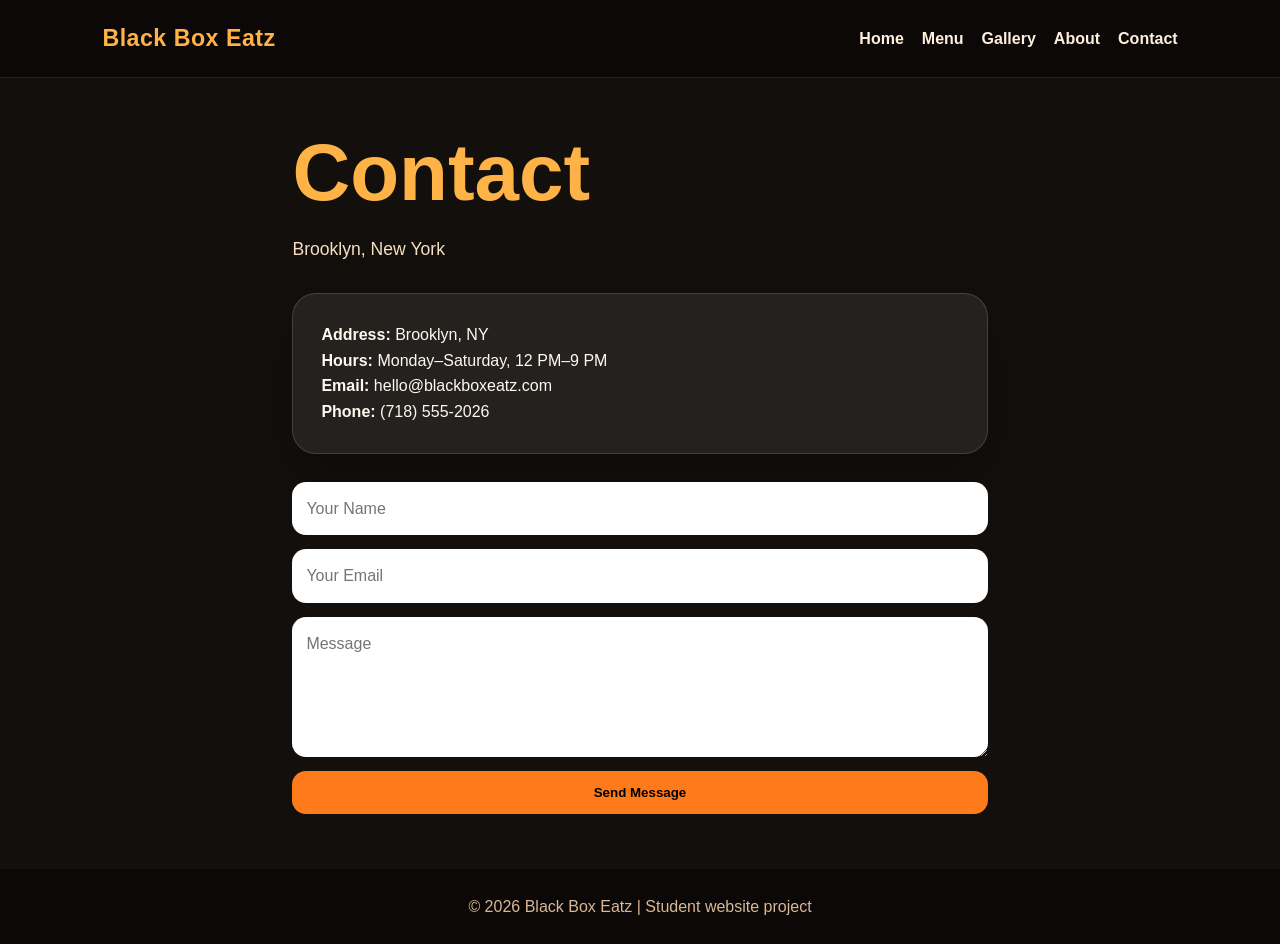
==== contact.html @ a5071e6a "Add files via upload" ====
<!DOCTYPE html>
<html lang="en">
<head>
  <meta charset="UTF-8" />
  <meta name="viewport" content="width=device-width, initial-scale=1.0" />
  <title>Contact | Black Box Eatz</title>
  <link rel="stylesheet" href="style.css" />
</head>
<body>
<header><nav class="navbar"><a class="logo" href="index.html">Black Box Eatz</a><div class="nav-links"><a href="index.html">Home</a><a href="menu.html">Menu</a><a href="gallery.html">Gallery</a><a href="about.html">About</a><a href="contact.html">Contact</a></div></nav></header>
<main class="page narrow">
  <h1>Contact</h1>
  <p class="page-subtitle">Brooklyn, New York</p>
  <section class="contact-card">
    <p><strong>Address:</strong> Brooklyn, NY</p>
    <p><strong>Hours:</strong> Monday–Saturday, 12 PM–9 PM</p>
    <p><strong>Email:</strong> hello@blackboxeatz.com</p>
    <p><strong>Phone:</strong> (718) 555-2026</p>
  </section>
  <form class="contact-form">
    <input type="text" placeholder="Your Name" />
    <input type="email" placeholder="Your Email" />
    <textarea placeholder="Message"></textarea>
    <button type="button">Send Message</button>
  </form>
</main>
<footer><p>© 2026 Black Box Eatz | Student website project</p></footer>
</body>
</html>
---- style.css ----
* { box-sizing: border-box; margin: 0; padding: 0; }
body { font-family: Arial, sans-serif; background: #130f0d; color: #fff8ef; line-height: 1.6; }
a { color: inherit; text-decoration: none; }
.navbar { min-height: 78px; padding: 20px 8%; display: flex; justify-content: space-between; align-items: center; background: #0b0807; border-bottom: 1px solid rgba(255,255,255,.1); position: sticky; top: 0; z-index: 10; }
.logo { font-size: 1.45rem; font-weight: 900; color: #ffb347; letter-spacing: .5px; }
.nav-links { display: flex; gap: 18px; flex-wrap: wrap; }
.nav-links a { color: #fff0dc; font-weight: 700; }
.nav-links a:hover { color: #ff7a1a; }
.hero { min-height: 78vh; padding: 70px 8%; display: grid; grid-template-columns: 1.3fr .7fr; gap: 40px; align-items: center; background: radial-gradient(circle at top right, #80340f, transparent 35%), linear-gradient(135deg, #170f0b, #2a130b); }
.tagline { color: #ffb347; text-transform: uppercase; letter-spacing: 2px; font-weight: 800; margin-bottom: 10px; }
h1 { font-size: clamp(2.4rem, 7vw, 5rem); line-height: 1; margin-bottom: 22px; }
.hero-text p { max-width: 650px; font-size: 1.15rem; color: #f8dec2; }
.buttons { margin-top: 28px; display: flex; gap: 14px; flex-wrap: wrap; }
.btn { padding: 13px 22px; border-radius: 999px; font-weight: 800; }
.primary { background: #ff7a1a; color: #120905; }
.secondary { border: 2px solid #ffb347; color: #ffb347; }
.hero-card, .highlight-box, .contact-card { background: rgba(255,255,255,.08); border: 1px solid rgba(255,255,255,.14); border-radius: 24px; padding: 28px; box-shadow: 0 25px 60px rgba(0,0,0,.25); }
.hero-card h2 { color: #ffb347; margin-bottom: 16px; }
.hero-card p { padding: 12px 0; border-bottom: 1px solid rgba(255,255,255,.12); }
.section { padding: 60px 8%; text-align: center; }
.section h2 { color: #ffb347; font-size: 2rem; margin-bottom: 12px; }
.section p { max-width: 800px; margin: auto; color: #f8dec2; }
.cards, .menu-grid, .gallery-grid { padding: 30px 8% 70px; display: grid; grid-template-columns: repeat(3, 1fr); gap: 22px; }
.cards article, .menu-item, .photo { background: #21140f; border: 1px solid rgba(255,255,255,.1); border-radius: 22px; padding: 25px; }
.cards h3, .menu-item h3 { color: #ffb347; margin-bottom: 10px; }
.page { padding: 55px 8%; min-height: 78vh; }
.page h1 { color: #ffb347; }
.page-subtitle { color: #f8dec2; margin-bottom: 30px; font-size: 1.1rem; }
.narrow { max-width: 900px; margin: auto; }
.menu-item span { display: inline-block; margin-top: 14px; color: #ff7a1a; font-weight: 900; font-size: 1.2rem; }
.photo { min-height: 180px; display: flex; align-items: end; font-size: 1.3rem; font-weight: 900; color: #130f0d; background: linear-gradient(135deg, #ffb347, #ff7a1a); }
.contact-form { margin-top: 28px; display: grid; gap: 14px; }
input, textarea { width: 100%; padding: 14px; border-radius: 14px; border: none; font: inherit; }
textarea { min-height: 140px; }
button { padding: 14px; border: none; border-radius: 14px; background: #ff7a1a; font-weight: 900; cursor: pointer; }
footer { text-align: center; padding: 25px; background: #0b0807; color: #d9b894; }
@media (max-width: 800px) {
  .navbar { align-items: flex-start; flex-direction: column; gap: 12px; }
  .hero { grid-template-columns: 1fr; }
  .cards, .menu-grid, .gallery-grid { grid-template-columns: 1fr; }
}
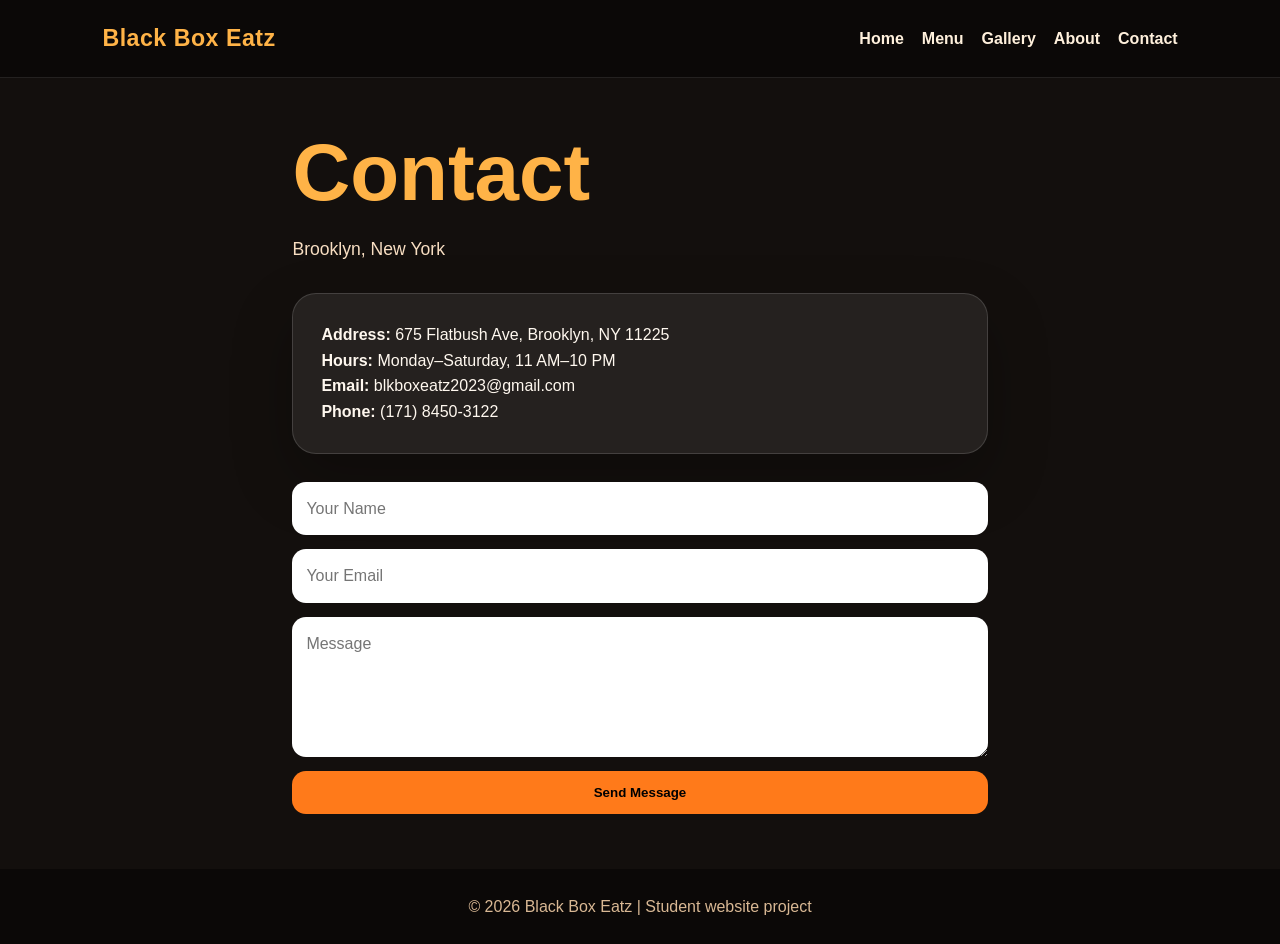
==== commit 84e95dd2: "Update contact.html" ====
--- a/contact.html
+++ b/contact.html
@@ -12,10 +12,10 @@
   <h1>Contact</h1>
   <p class="page-subtitle">Brooklyn, New York</p>
   <section class="contact-card">
-    <p><strong>Address:</strong> Brooklyn, NY</p>
-    <p><strong>Hours:</strong> Monday–Saturday, 12 PM–9 PM</p>
-    <p><strong>Email:</strong> hello@blackboxeatz.com</p>
-    <p><strong>Phone:</strong> (718) 555-2026</p>
+    <p><strong>Address:</strong> 675 Flatbush Ave, Brooklyn, NY 11225</p>
+    <p><strong>Hours:</strong> Monday–Saturday, 11 AM–10 PM</p>
+    <p><strong>Email:</strong> blkboxeatz2023@gmail.com</p>
+    <p><strong>Phone:</strong> (171) 8450-3122</p>
   </section>
   <form class="contact-form">
     <input type="text" placeholder="Your Name" />
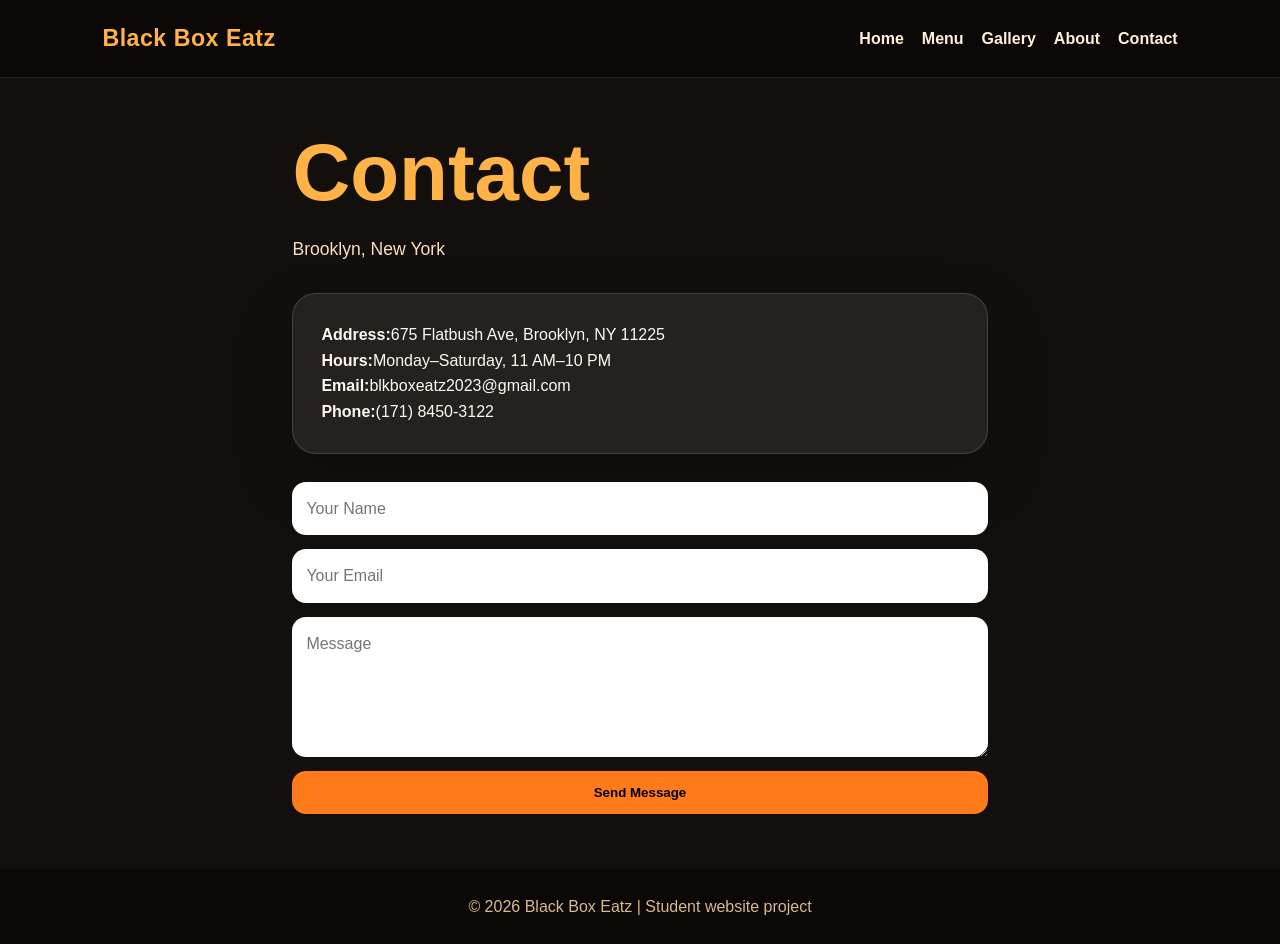
==== commit 86134105: "Update contact.html" ====
--- a/contact.html
+++ b/contact.html
@@ -12,10 +12,10 @@
   <h1>Contact</h1>
   <p class="page-subtitle">Brooklyn, New York</p>
   <section class="contact-card">
-    <p><strong>Address:</strong> 675 Flatbush Ave, Brooklyn, NY 11225</p>
-    <p><strong>Hours:</strong> Monday–Saturday, 11 AM–10 PM</p>
-    <p><strong>Email:</strong> blkboxeatz2023@gmail.com</p>
-    <p><strong>Phone:</strong> (171) 8450-3122</p>
+    <p><strong>Address:</strong>675 Flatbush Ave, Brooklyn, NY 11225</p>
+    <p><strong>Hours:</strong>Monday–Saturday, 11 AM–10 PM</p>
+    <p><strong>Email:</strong>blkboxeatz2023@gmail.com</p>
+    <p><strong>Phone:</strong>(171) 8450-3122</p>
   </section>
   <form class="contact-form">
     <input type="text" placeholder="Your Name" />
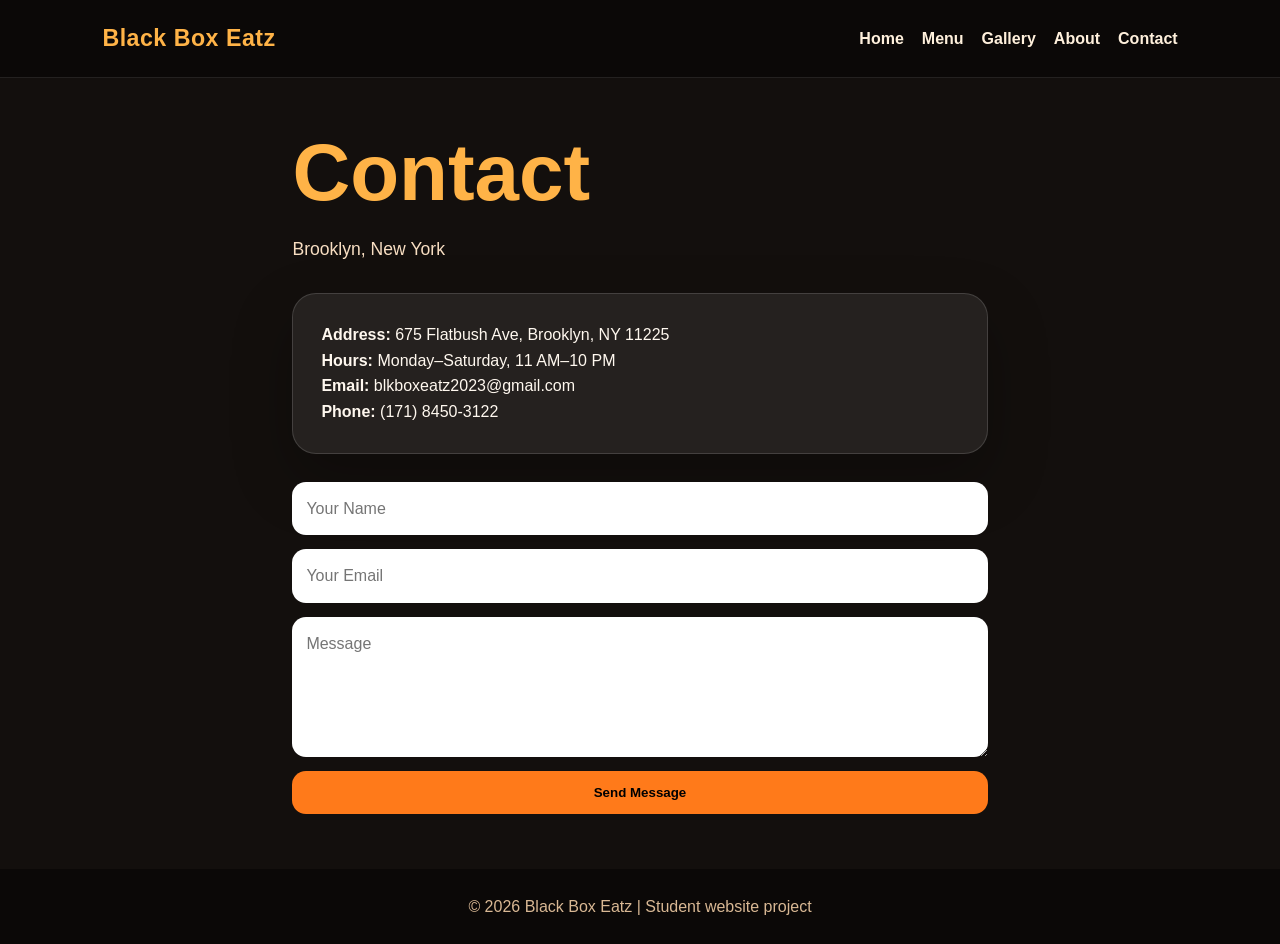
==== commit 2842933f: "Update contact.html" ====
--- a/contact.html
+++ b/contact.html
@@ -12,10 +12,10 @@
   <h1>Contact</h1>
   <p class="page-subtitle">Brooklyn, New York</p>
   <section class="contact-card">
-    <p><strong>Address:</strong>675 Flatbush Ave, Brooklyn, NY 11225</p>
-    <p><strong>Hours:</strong>Monday–Saturday, 11 AM–10 PM</p>
-    <p><strong>Email:</strong>blkboxeatz2023@gmail.com</p>
-    <p><strong>Phone:</strong>(171) 8450-3122</p>
+    <p><strong>Address:</strong> 675 Flatbush Ave, Brooklyn, NY 11225</p>
+    <p><strong>Hours:</strong> Monday–Saturday, 11 AM–10 PM</p>
+    <p><strong>Email:</strong> blkboxeatz2023@gmail.com</p>
+    <p><strong>Phone:</strong> (171) 8450-3122</p>
   </section>
   <form class="contact-form">
     <input type="text" placeholder="Your Name" />
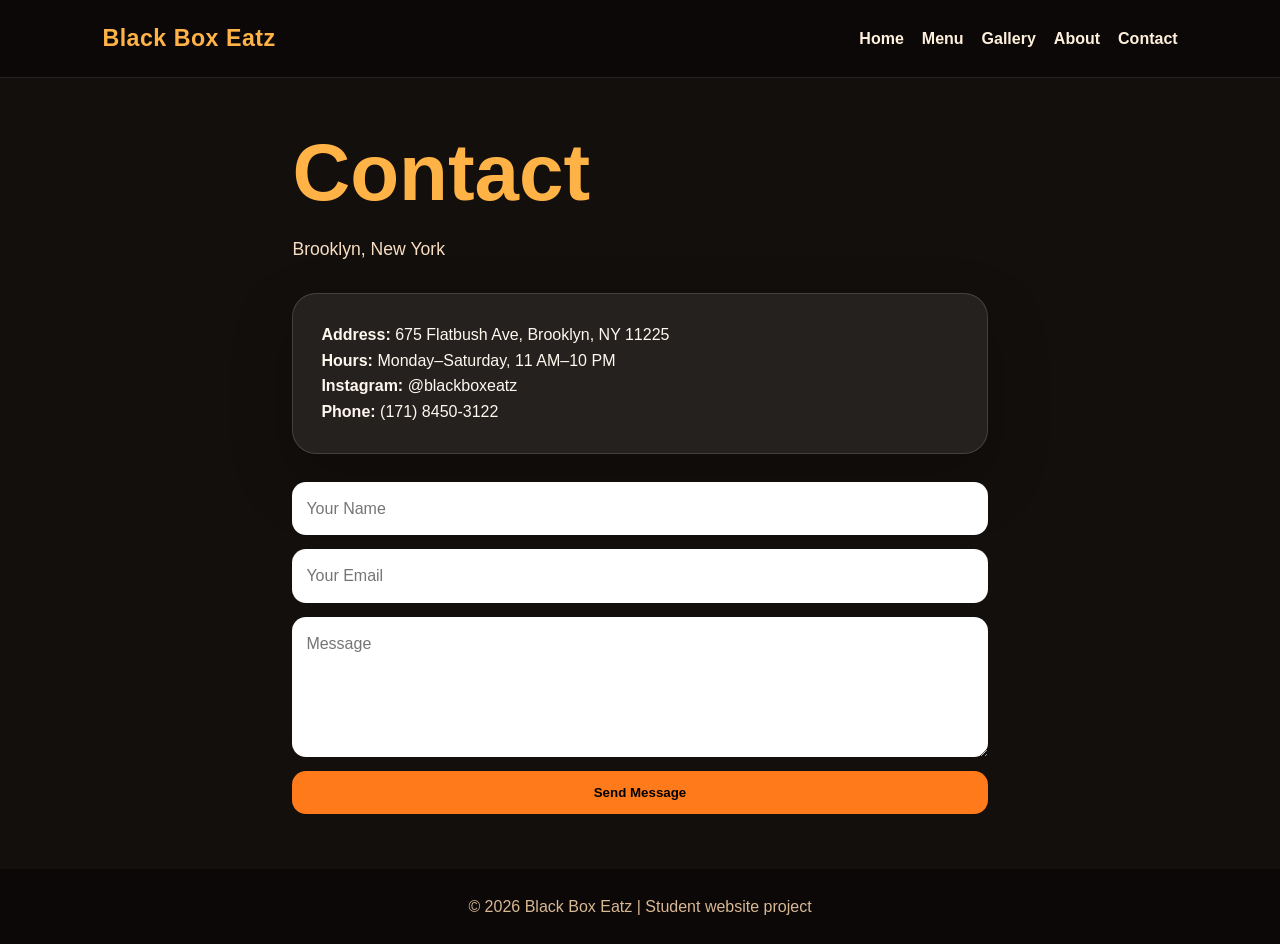
==== commit 14fa9875: "Update contact.html" ====
--- a/contact.html
+++ b/contact.html
@@ -14,7 +14,7 @@
   <section class="contact-card">
     <p><strong>Address:</strong> 675 Flatbush Ave, Brooklyn, NY 11225</p>
     <p><strong>Hours:</strong> Monday–Saturday, 11 AM–10 PM</p>
-    <p><strong>Email:</strong> blkboxeatz2023@gmail.com</p>
+    <p><strong>Instagram:</strong> @blackboxeatz</p>
     <p><strong>Phone:</strong> (171) 8450-3122</p>
   </section>
   <form class="contact-form">
